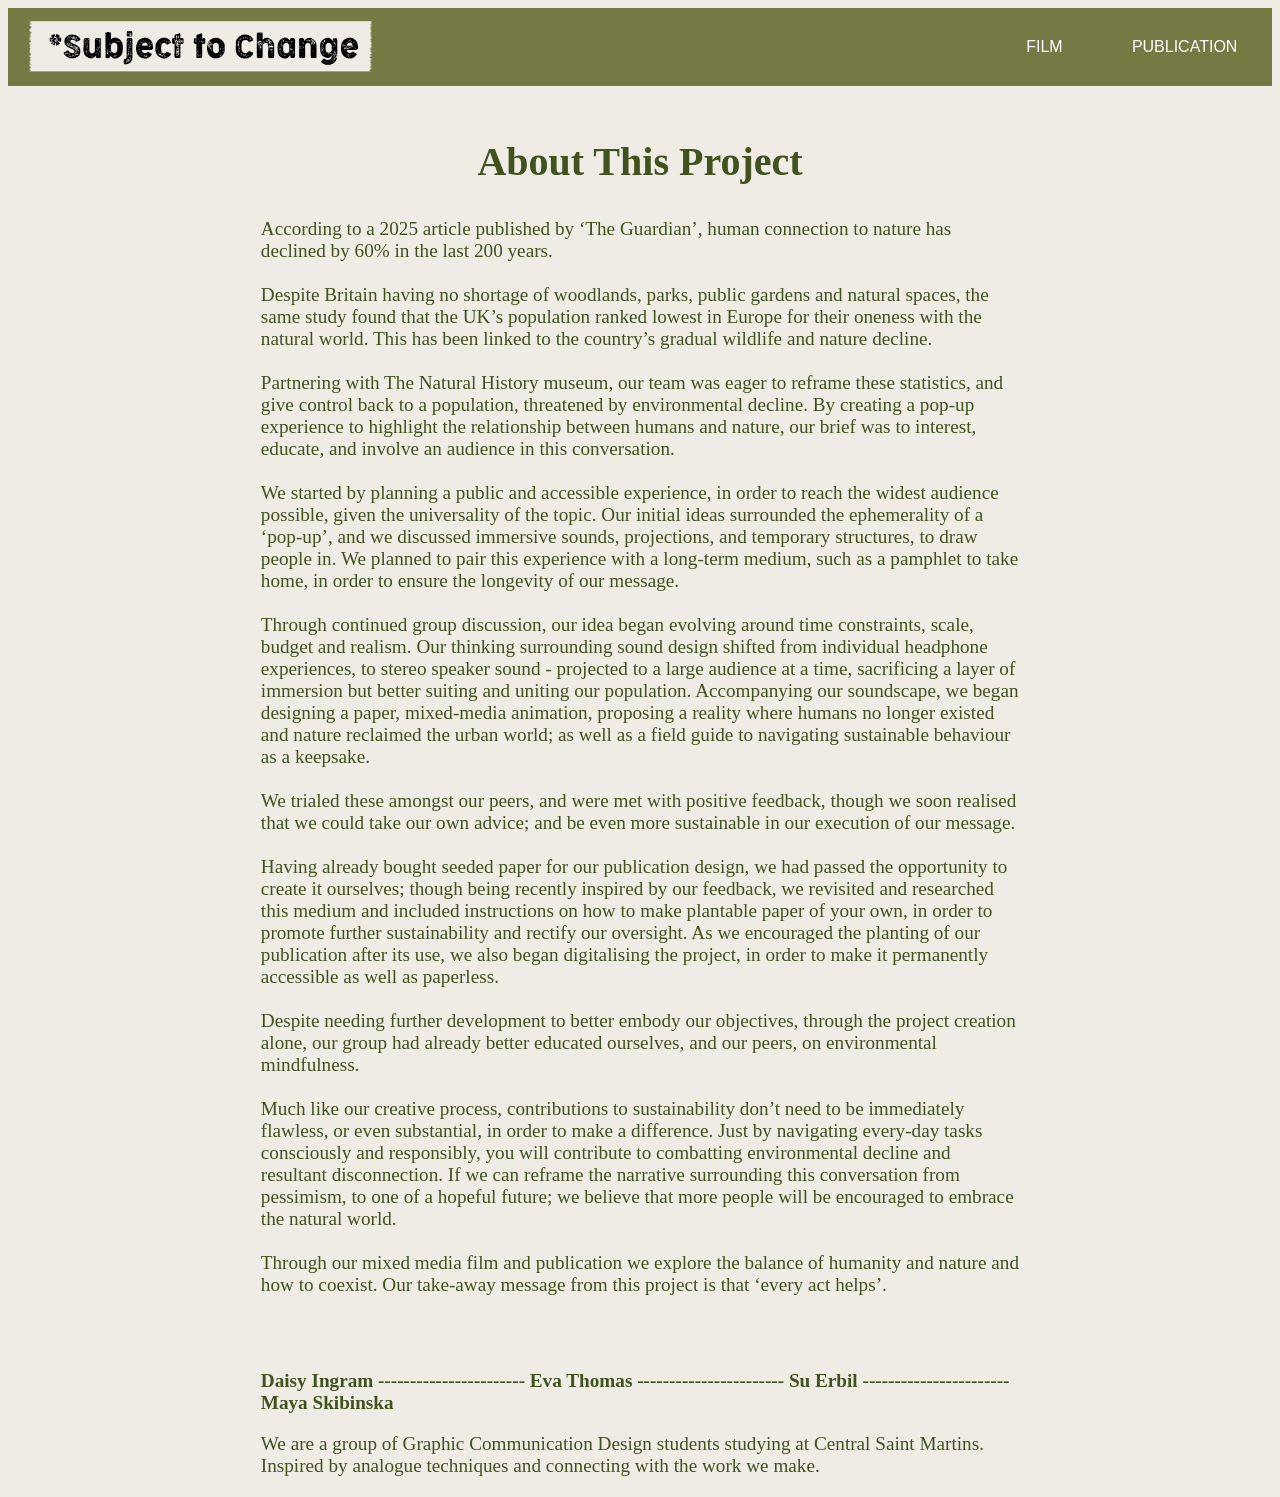
==== info.html @ 706309b3 "Add files via upload" ====
<!DOCTYPE html>
<html>

<head>
    <title>About Us</title>
<link rel="stylesheet" href="styles.css">
</head>

<body>

    <nav>
        <ul class="navlist">
            <li class="navli">
                <a href="info.html" class="logopic">
            <img src="tape.png" class="logo"> </a>
            <a  href="publication.html" class="navlia">PUBLICATION</a>
                <a  href="index.html" class="navlia">FILM</a>
                
                

            </li>

        </ul>
    </nav>
<br>

<h2>About This Project</h2>

<p>According to a 2025 article published by ‘The Guardian’, human connection to nature has declined by 60% in the last 200 years.
<br><br>
Despite Britain having no shortage of woodlands, parks, public gardens and natural spaces, the same study found that the UK’s population ranked lowest in Europe for their oneness with the natural world. This has been linked to the country’s gradual wildlife and nature decline.
<br><br>
Partnering with The Natural History museum, our team was eager to reframe these statistics, and give control back to a population, threatened by environmental decline. By creating a pop-up experience to highlight the relationship between humans and nature, our brief was to interest, educate, and involve an audience in this conversation.
<br><br>
We started by planning a public and accessible experience, in order to reach the widest audience possible, given the universality of the topic. Our initial ideas surrounded the ephemerality of a ‘pop-up’, and we discussed immersive sounds, projections, and temporary structures, to draw people in. We planned to pair this experience with a long-term medium, such as a pamphlet to take home, in order to ensure the longevity of our message.
<br><br>
Through continued group discussion, our idea began evolving around time constraints, scale, budget and realism. Our thinking surrounding sound design shifted from individual headphone experiences, to stereo speaker sound - projected to a large audience at a time, sacrificing a layer of immersion but better suiting and uniting our population. Accompanying our soundscape, we began designing a paper, mixed-media animation, proposing a reality where humans no longer existed and nature reclaimed the urban world; as well as a field guide to navigating sustainable behaviour as a keepsake.
<br><br>
We trialed these amongst our peers, and were met with positive feedback, though we soon realised that we could take our own advice; and be even more sustainable in our execution of our message.
<br><br>
Having already bought seeded paper for our publication design, we had passed the opportunity to create it ourselves; though being recently inspired by our feedback, we revisited and researched this medium and included instructions on how to make plantable paper of your own, in order to promote further sustainability and rectify our oversight. As we encouraged the planting of our publication after its use, we also began digitalising the project, in order to make it permanently accessible as well as paperless.
<br><br>
Despite needing further development to better embody our objectives, through the project creation alone, our group had already better educated ourselves, and our peers, on environmental mindfulness.
<br><br>
Much like our creative process, contributions to sustainability don’t need to be immediately flawless, or even substantial, in order to make a difference. Just by navigating every-day tasks consciously and responsibly, you will contribute to combatting environmental decline and resultant disconnection. If we can reframe the narrative surrounding this conversation from pessimism, to one of a hopeful future; we believe that more people will be encouraged to embrace the natural world.
<br><br>
Through our mixed media film and publication we explore the balance of humanity and nature and how to coexist. Our take-away message from this project is that ‘every act helps’.
</p>
<br><br>
<p class="bold">Daisy Ingram ----------------------- Eva Thomas ----------------------- Su Erbil -----------------------  Maya Skibinska</p>
<p>We are a group of Graphic Communication Design students studying at Central Saint Martins. Inspired by analogue techniques and connecting with the work we make. </p>

</body>

</html>
---- styles.css ----
@font-face {
  font-family: bookAntiqua; /* set name */
  src: url()
}


.symbiosis{
  display: block;
  margin: auto;
  width: 25%;
  height: auto;
}

h1 {
  text-align: center;
  font-size: 145%;
  color: #41521F;
  margin-left: 29%;
  margin-right: 29%;
  text-align: center;
  
  

}

.bold{
  font-weight: bolder;
}

h2{
  text-align: center;
  font-size: 250%;
  color: #41521F;
  margin-left: 29%;
  margin-right: 29%;
  text-align: center;
  
}

p{
  color: #41521F;
  display: block;
  margin-left: 20%;
  margin-right: 20%;
  float: center;
  font-family: bookAntiqua;
  font-size: 120%;

}

body {
  background-color:#efece6;
  
}

.navlist{

  list-style-type: none;
  margin: 0;
  padding: 0;
  overflow: hidden;
  background-color: #757944;
}



.navlia{
    display: block;
   float: right;
  color: white;
  margin-left: 1%;
  margin-right: 1%;
  text-align: center;
  padding: 30px 22px;
  text-decoration: none;
  font-family:  'Inter emibold' , sans-serif;
}

.navlia:hover{
    background-color: #606338;
}


 


.logo{
  width: 60%;
  height: 40%;
  overflow: hidden;
  align-content: center;
  padding: 10px;
  margin-top: 0.5%;
  margin-left: 2%;

}

.logopic{

    float:left;

}


.video{

 display: block;
 margin: auto;
  
}
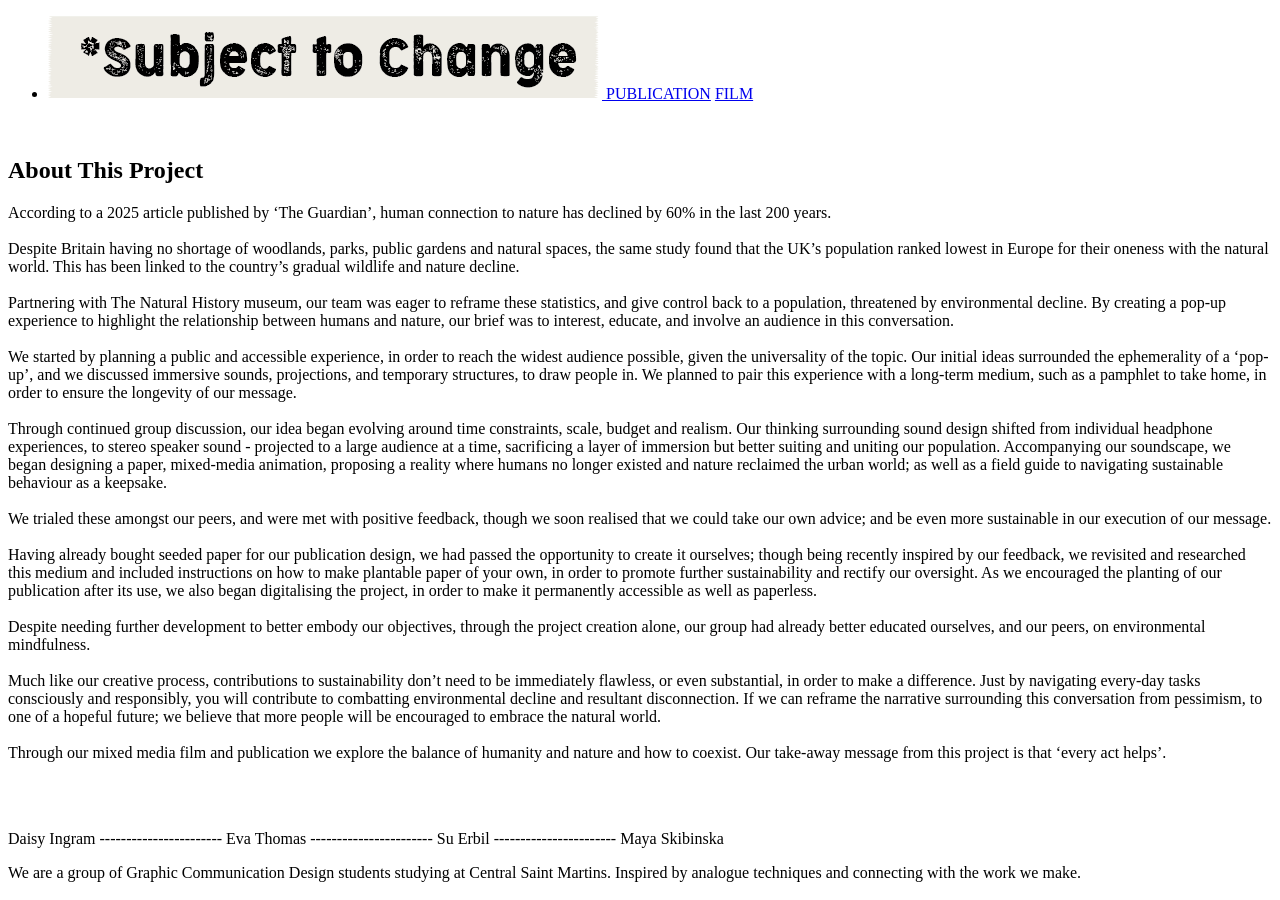
==== commit 2bfa6ff9: "Update info.html" ====
--- a/info.html
+++ b/info.html
@@ -3,7 +3,7 @@
 
 <head>
     <title>About Us</title>
-<link rel="stylesheet" href="styles.css">
+<link rel="stylesheet" type="text/css" href="style.css" />
 </head>
 
 <body>
@@ -52,4 +52,4 @@
 
 </body>
 
-</html>+</html>
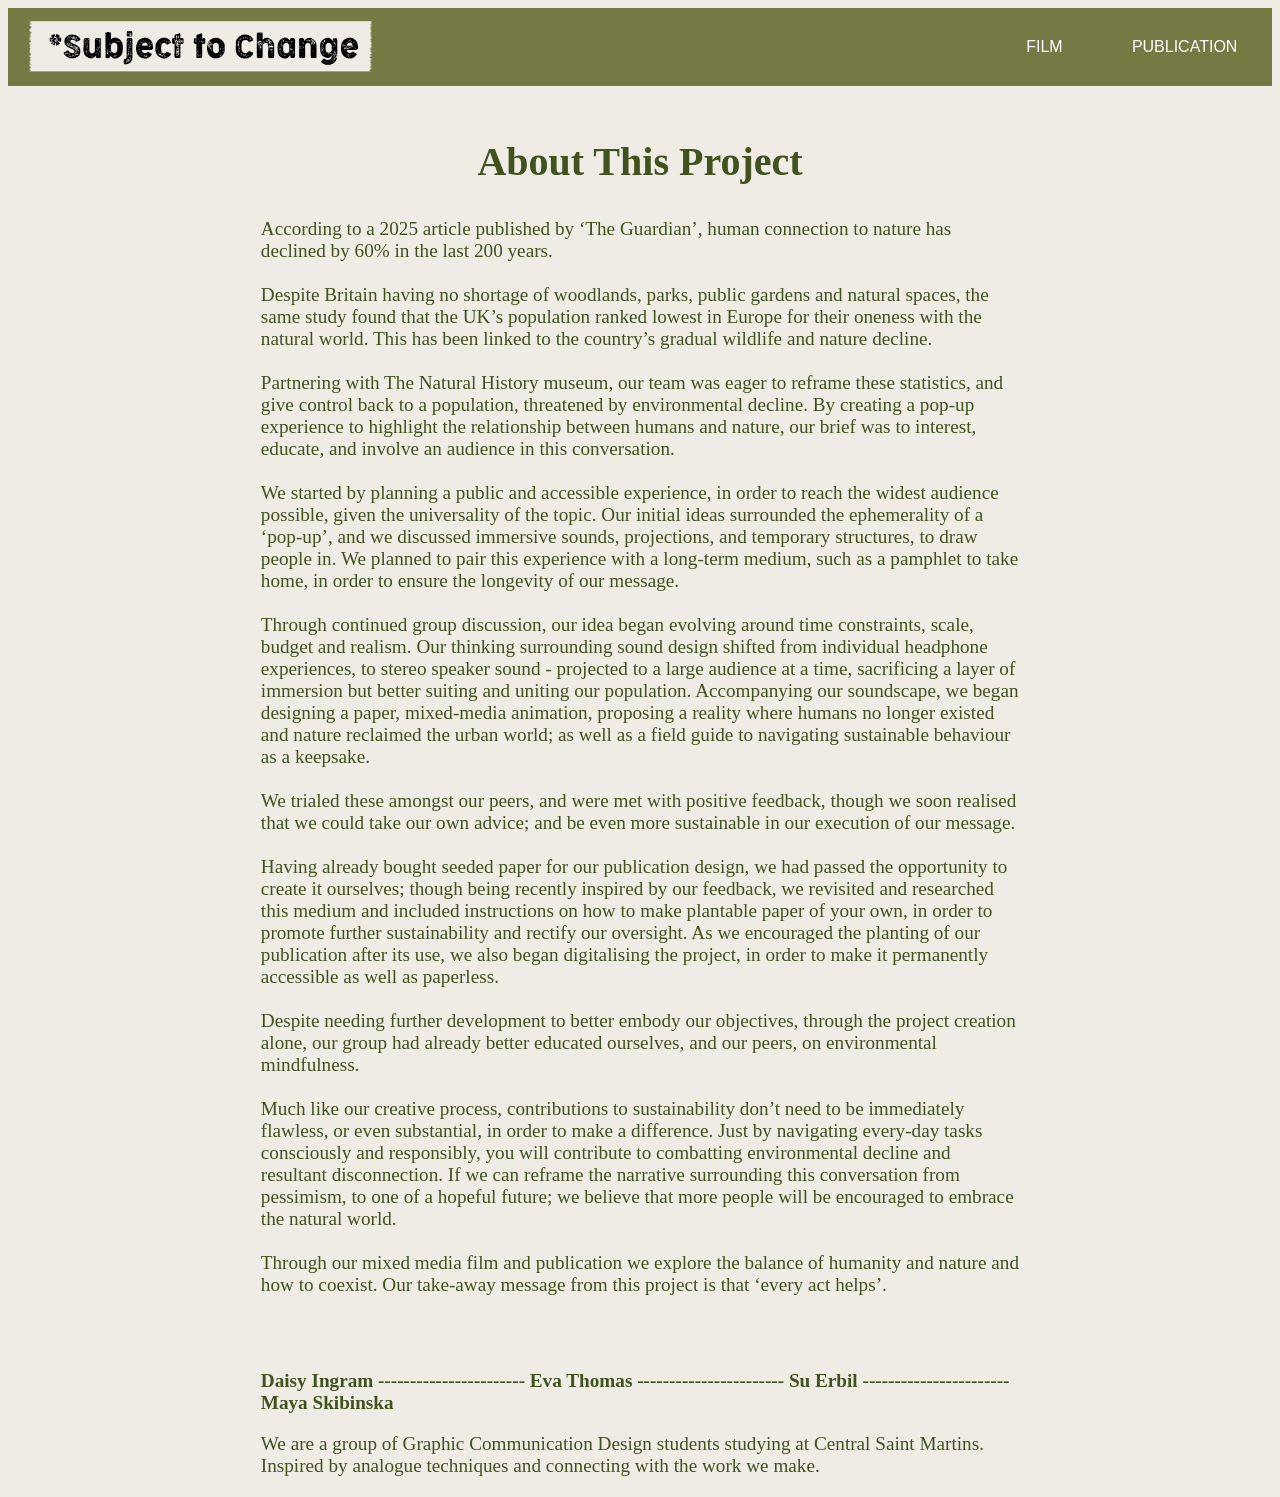
==== commit 4458adc3: "Update info.html" ====
--- a/info.html
+++ b/info.html
@@ -3,7 +3,7 @@
 
 <head>
     <title>About Us</title>
-<link rel="stylesheet" type="text/css" href="style.css" />
+<link rel="stylesheet" type="text/css" href="styles.css" />
 </head>
 
 <body>
--- a/styles.css
+++ b/styles.css
@@ -0,0 +1,111 @@
+@font-face {
+  font-family: bookAntiqua; /* set name */
+  src: url()
+}
+
+
+.symbiosis{
+  display: block;
+  margin: auto;
+  width: 25%;
+  height: auto;
+}
+
+h1 {
+  text-align: center;
+  font-size: 145%;
+  color: #41521F;
+  margin-left: 29%;
+  margin-right: 29%;
+  text-align: center;
+  
+  
+
+}
+
+.bold{
+  font-weight: bolder;
+}
+
+h2{
+  text-align: center;
+  font-size: 250%;
+  color: #41521F;
+  margin-left: 29%;
+  margin-right: 29%;
+  text-align: center;
+  
+}
+
+p{
+  color: #41521F;
+  display: block;
+  margin-left: 20%;
+  margin-right: 20%;
+  float: center;
+  font-family: bookAntiqua;
+  font-size: 120%;
+
+}
+
+body {
+  background-color:#efece6;
+  
+}
+
+.navlist{
+
+  list-style-type: none;
+  margin: 0;
+  padding: 0;
+  overflow: hidden;
+  background-color: #757944;
+}
+
+
+
+.navlia{
+    display: block;
+   float: right;
+  color: white;
+  margin-left: 1%;
+  margin-right: 1%;
+  text-align: center;
+  padding: 30px 22px;
+  text-decoration: none;
+  font-family:  'Inter emibold' , sans-serif;
+}
+
+.navlia:hover{
+    background-color: #606338;
+}
+
+
+ 
+
+
+.logo{
+  width: 60%;
+  height: 40%;
+  overflow: hidden;
+  align-content: center;
+  padding: 10px;
+  margin-top: 0.5%;
+  margin-left: 2%;
+
+}
+
+.logopic{
+
+    float:left;
+
+}
+
+
+.video{
+
+ display: block;
+ margin: auto;
+  
+}
+
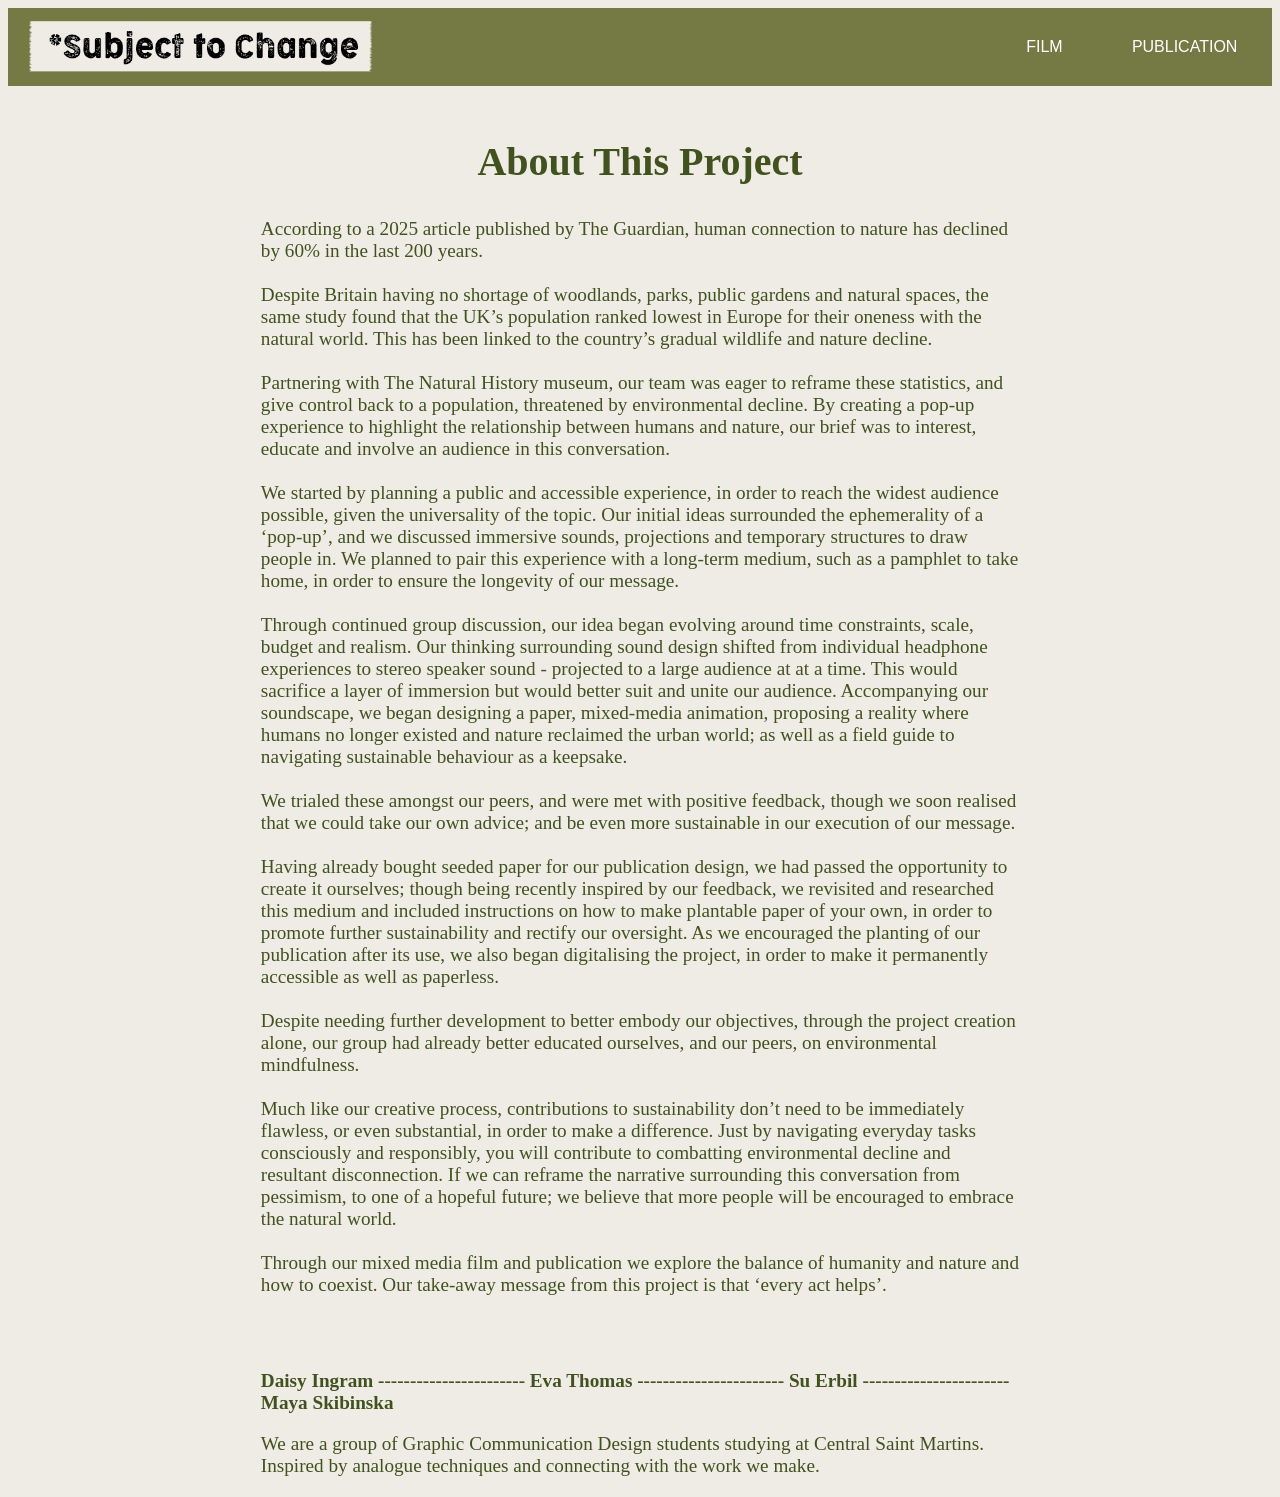
==== commit 15c3ee95: "Update info.html" ====
--- a/info.html
+++ b/info.html
@@ -26,15 +26,15 @@
 
 <h2>About This Project</h2>
 
-<p>According to a 2025 article published by ‘The Guardian’, human connection to nature has declined by 60% in the last 200 years.
+<p>According to a 2025 article published by The Guardian, human connection to nature has declined by 60% in the last 200 years.
 <br><br>
 Despite Britain having no shortage of woodlands, parks, public gardens and natural spaces, the same study found that the UK’s population ranked lowest in Europe for their oneness with the natural world. This has been linked to the country’s gradual wildlife and nature decline.
 <br><br>
-Partnering with The Natural History museum, our team was eager to reframe these statistics, and give control back to a population, threatened by environmental decline. By creating a pop-up experience to highlight the relationship between humans and nature, our brief was to interest, educate, and involve an audience in this conversation.
+Partnering with The Natural History museum, our team was eager to reframe these statistics, and give control back to a population, threatened by environmental decline. By creating a pop-up experience to highlight the relationship between humans and nature, our brief was to interest, educate and involve an audience in this conversation.
 <br><br>
-We started by planning a public and accessible experience, in order to reach the widest audience possible, given the universality of the topic. Our initial ideas surrounded the ephemerality of a ‘pop-up’, and we discussed immersive sounds, projections, and temporary structures, to draw people in. We planned to pair this experience with a long-term medium, such as a pamphlet to take home, in order to ensure the longevity of our message.
+We started by planning a public and accessible experience, in order to reach the widest audience possible, given the universality of the topic. Our initial ideas surrounded the ephemerality of a ‘pop-up’, and we discussed immersive sounds, projections and temporary structures to draw people in. We planned to pair this experience with a long-term medium, such as a pamphlet to take home, in order to ensure the longevity of our message.
 <br><br>
-Through continued group discussion, our idea began evolving around time constraints, scale, budget and realism. Our thinking surrounding sound design shifted from individual headphone experiences, to stereo speaker sound - projected to a large audience at a time, sacrificing a layer of immersion but better suiting and uniting our population. Accompanying our soundscape, we began designing a paper, mixed-media animation, proposing a reality where humans no longer existed and nature reclaimed the urban world; as well as a field guide to navigating sustainable behaviour as a keepsake.
+Through continued group discussion, our idea began evolving around time constraints, scale, budget and realism. Our thinking surrounding sound design shifted from individual headphone experiences to stereo speaker sound - projected to a large audience at at a time. This would sacrifice a layer of immersion but would better suit and unite our audience. Accompanying our soundscape, we began designing a paper, mixed-media animation, proposing a reality where humans no longer existed and nature reclaimed the urban world; as well as a field guide to navigating sustainable behaviour as a keepsake.
 <br><br>
 We trialed these amongst our peers, and were met with positive feedback, though we soon realised that we could take our own advice; and be even more sustainable in our execution of our message.
 <br><br>
@@ -42,7 +42,7 @@
 <br><br>
 Despite needing further development to better embody our objectives, through the project creation alone, our group had already better educated ourselves, and our peers, on environmental mindfulness.
 <br><br>
-Much like our creative process, contributions to sustainability don’t need to be immediately flawless, or even substantial, in order to make a difference. Just by navigating every-day tasks consciously and responsibly, you will contribute to combatting environmental decline and resultant disconnection. If we can reframe the narrative surrounding this conversation from pessimism, to one of a hopeful future; we believe that more people will be encouraged to embrace the natural world.
+Much like our creative process, contributions to sustainability don’t need to be immediately flawless, or even substantial, in order to make a difference. Just by navigating everyday tasks consciously and responsibly, you will contribute to combatting environmental decline and resultant disconnection. If we can reframe the narrative surrounding this conversation from pessimism, to one of a hopeful future; we believe that more people will be encouraged to embrace the natural world.
 <br><br>
 Through our mixed media film and publication we explore the balance of humanity and nature and how to coexist. Our take-away message from this project is that ‘every act helps’.
 </p>
